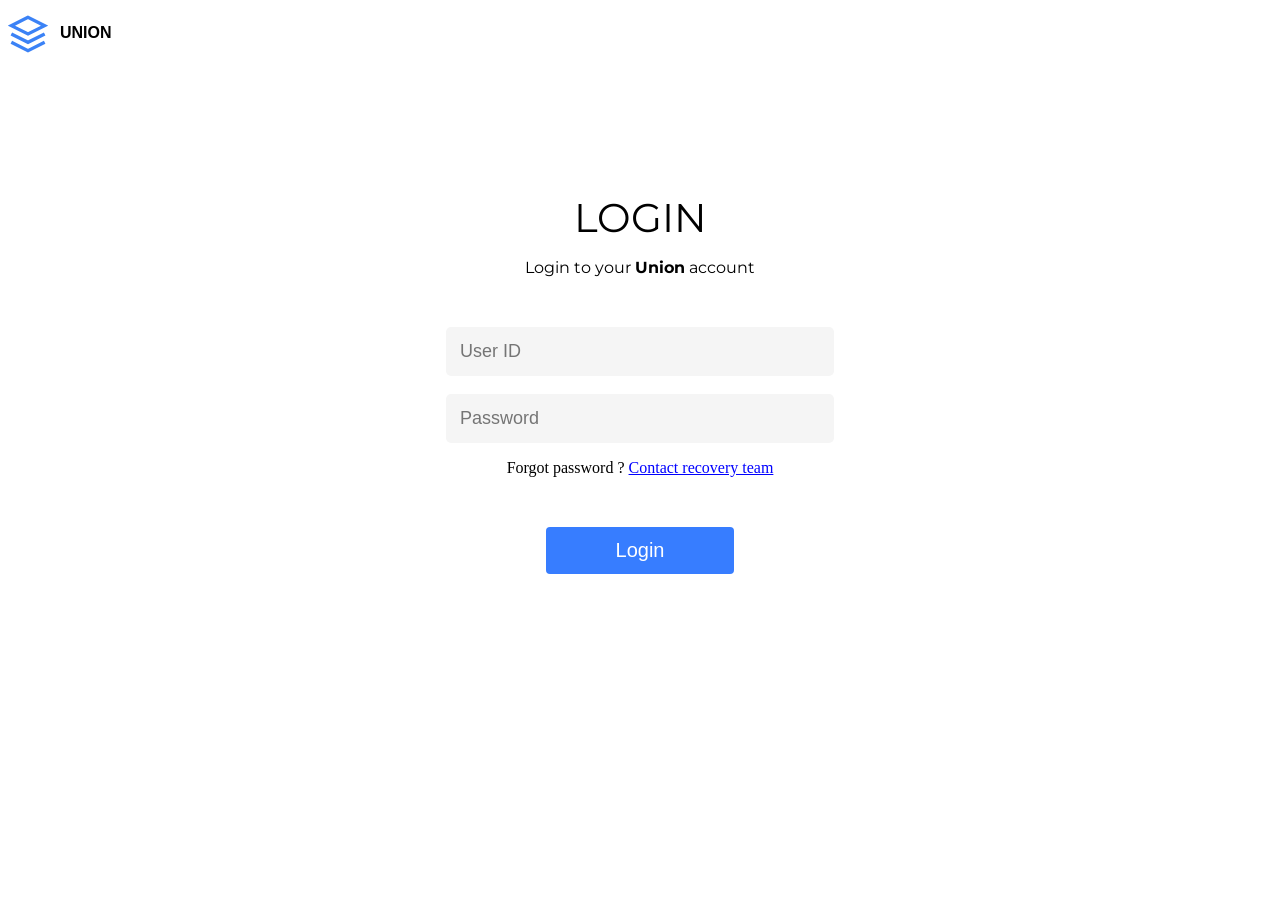
==== index.html @ 338052d1 "first-build" ====
<!DOCTYPE html>
<html lang="en">
    <head>
        <title>login | UNION Bank Account</title>
        <link rel="stylesheet" href="style.css">
        <link rel="preconnect" href="https://fonts.googleapis.com">
        <link rel="preconnect" href="https://fonts.gstatic.com" crossorigin>
        <link href="https://fonts.googleapis.com/css2?family=Montserrat:ital,wght@0,100..900;1,100..900&display=swap" rel="stylesheet">
    </head>
    <body>
        <div class="logo-container">
            <svg class="logo" width="40" height="40" viewBox="0 0 24 24" fill="none" stroke="#3b82f6" stroke-width="2">
                <path d="M12 2L2 7l10 5 10-5-10-5zM2 17l10 5 10-5M2 12l10 5 10-5"/>
            </svg>
            <div class="logo-text-container">
                <p class="logo-text">UNION</p>
            </div>            
        </div>
        <div class="main-body">
            <div class="main-interface">
                <div class="login-head-container">
                    <p class="login-head">LOGIN</p>
                    <p class="login-head-description">Login to your <b>Union</b> account</p>
                    <p class="wrong-credential"></p>
                </div>
                <div class="input-fields">
                    <div class="input-fields-ID">
                        <input class="User-ID" type="text" placeholder="User ID">
                    </div>
                    <div class="input-fields-Pass">
                        <input class="Password" type="password" placeholder="Password">
                    </div>
                    <div class="forgot-password-container">
                        <p class="forgot-password">Forgot password ?
                            <a href="www.placeholder.com" class="reset" target="_blank">Contact recovery team</a>
                        </p>
                    </div>
                </div>
                <div class="button-container">
                    <button class="login-button">Login</button>
                </div>           
            </div>
        </div>      
    </body>
</html>
---- style.css ----
body {
    background-color: white;
}

.main-body {
    text-align: center;
}

.main-interface {
    border: none;
    display: inline-block;
    width: 500px;
}

.logo {
    vertical-align: middle;
    display: inline-block;
}

.logo-text-container {
    display: inline-block;
    margin-left: 8px;
}

.logo-text {
    font-family: sans-serif;
    font-size: 16px;
    font-weight: bold;
}



.login-head-container {
    text-align: center;
    margin-bottom: 50px;
}

.login-head {
    font-family: Montserrat;
    font-size: 40px;
    margin-top: 15vh;
    margin-bottom: 0;
}

.login-head-description {
    font-family: Montserrat;
}

.wrong-credential {
    font-family: sans-serif;
    font-size: 14px;
    color: red;
}


.input-fields-ID {
    text-align: center;
    margin: 8px 0;
}

.User-ID {
    border: none;
    padding: 14px 14px;
    width: 360px;
    margin: 0px 0px 10px 0px;
    border-radius: 5px;
    outline: none;
    font-size: large;
    background-color: whitesmoke;

}

.input-fields-Pass {
    text-align: center;
    margin: 8px 0;
}

.Password {
    border: none;
    padding: 14px 14px;
    width: 360px;
    border-radius: 5px;
    outline: none;
    font-size: large;
    background-color: whitesmoke;
}

.forgot-password-container {
    text-align: center;
    margin-top: 0;
}

.reset {
    color: blue;
}

.button-container {
    text-align: center;
    margin-top: 50px;
    padding-bottom: 15vh;
}

.login-button {
    font-family: sans-serif;
    font-size: 20px;
    font-weight: 400;
    padding: 12px 70px;
    background-color: rgb(55, 125, 255);
    color: white;
    border: none;
    border-radius: 4px;
    cursor: pointer;
    transition: background-color 0.2s;
    
}

.login-button:hover {
    background-color: rgb(40, 105, 225);
}

.login-button:active {
    background-color: rgb(46, 94, 172);
}
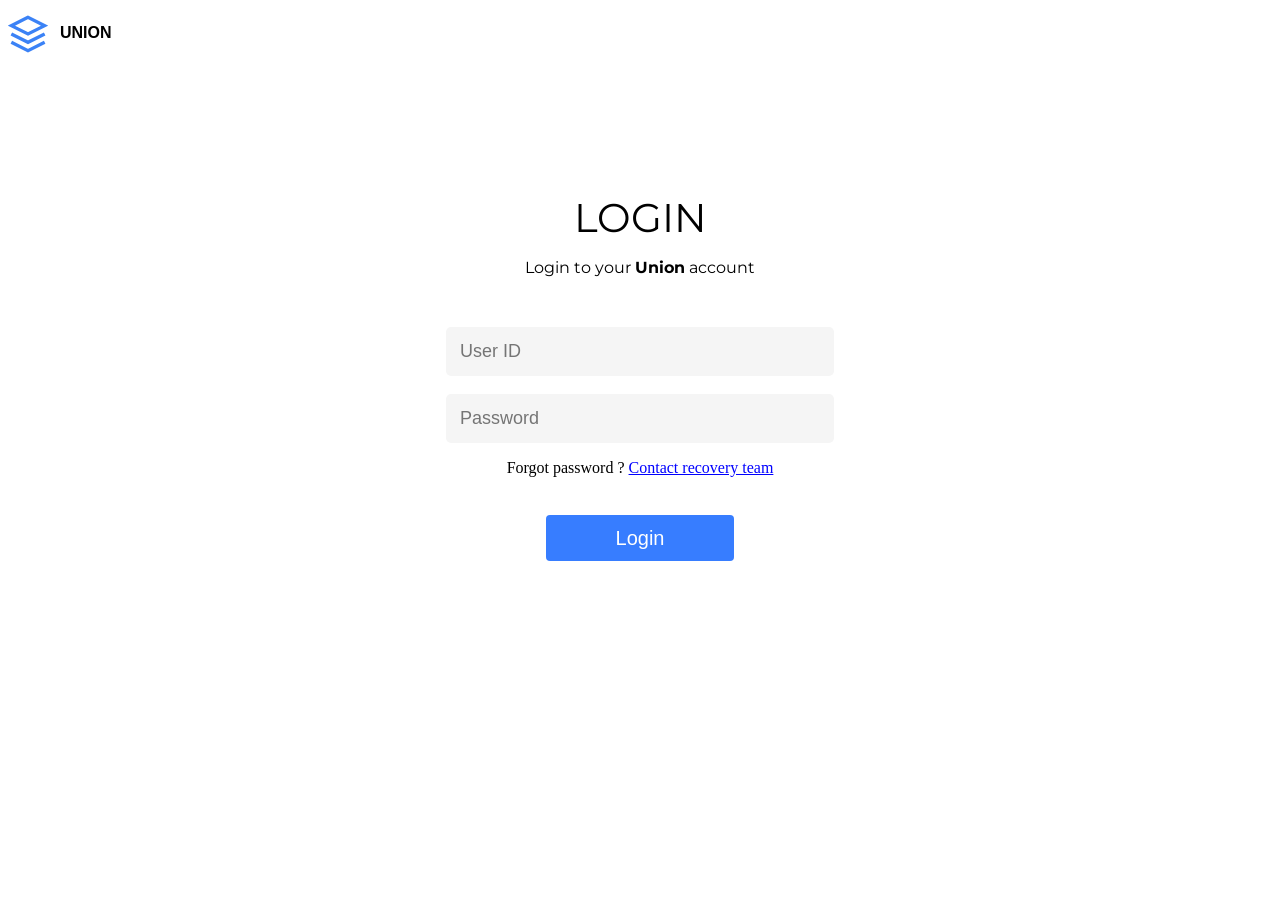
==== commit b9140670: ""full-page"" ====
--- a/index.html
+++ b/index.html
@@ -37,7 +37,7 @@
                     </div>
                 </div>
                 <div class="button-container">
-                    <button class="login-button">Login</button>
+                    <a class="login-button" href="www.placeholder.com">Login</a>
                 </div>           
             </div>
         </div>      
--- a/style.css
+++ b/style.css
@@ -111,6 +111,7 @@
     border-radius: 4px;
     cursor: pointer;
     transition: background-color 0.2s;
+    text-decoration: none;
     
 }
 
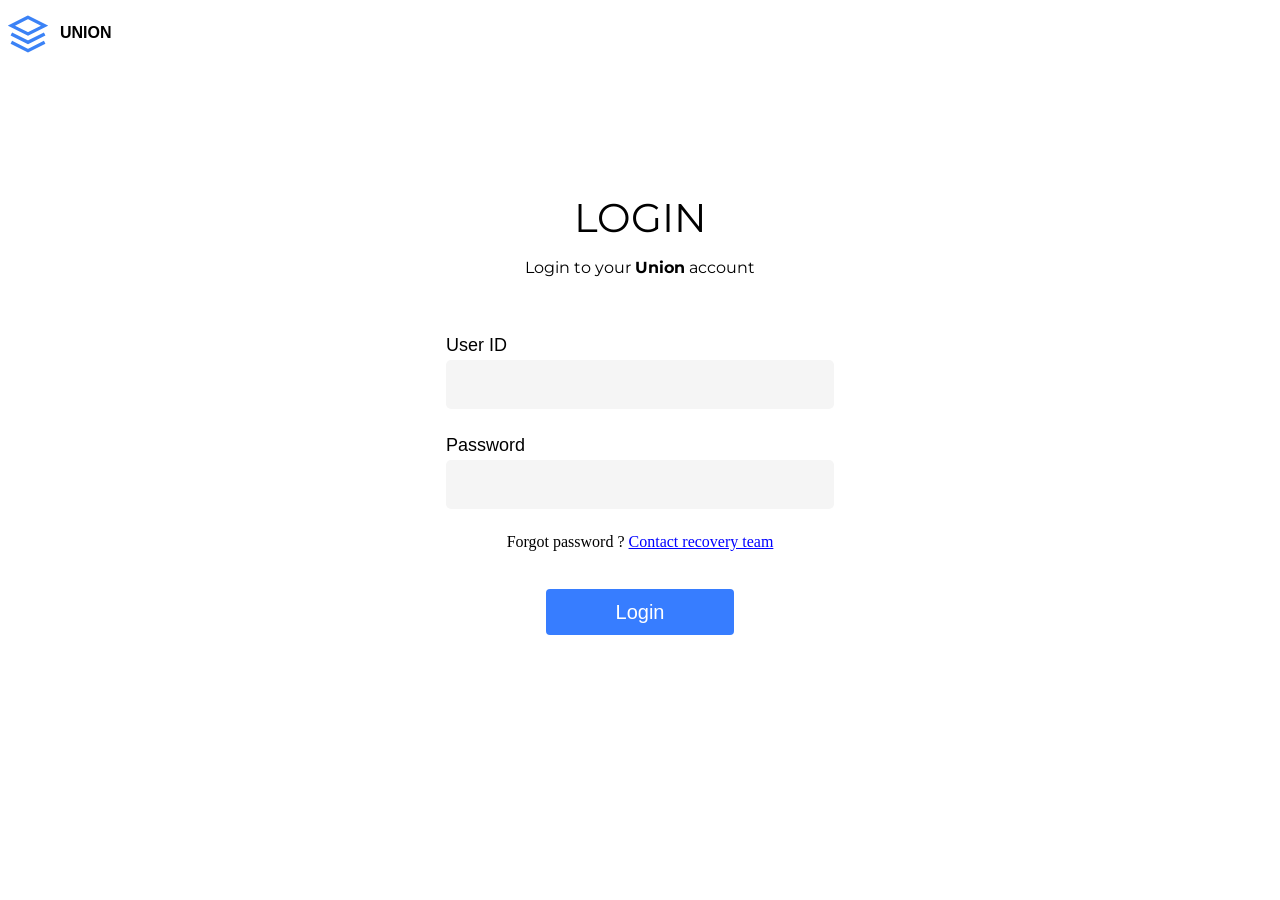
==== commit 5f58d0fe: "Union-login" ====
--- a/index.html
+++ b/index.html
@@ -25,10 +25,12 @@
                 </div>
                 <div class="input-fields">
                     <div class="input-fields-ID">
-                        <input class="User-ID" type="text" placeholder="User ID">
+                        <p class="user-id-label">User ID</p>
+                        <input class="User-ID" type="text">
                     </div>
                     <div class="input-fields-Pass">
-                        <input class="Password" type="password" placeholder="Password">
+                        <p class="password-label">Password</p>
+                        <input class="Password" type="password">
                     </div>
                     <div class="forgot-password-container">
                         <p class="forgot-password">Forgot password ?
--- a/style.css
+++ b/style.css
@@ -56,6 +56,14 @@
 .input-fields-ID {
     text-align: center;
     margin: 8px 0;
+    display: inline-block;
+}
+
+.user-id-label {
+    font-family: sans-serif;
+    text-align: start;
+    margin: 0px 0px 4px 0px;
+    font-size: 18px;
 }
 
 .User-ID {
@@ -73,6 +81,14 @@
 .input-fields-Pass {
     text-align: center;
     margin: 8px 0;
+    display: inline-block;
+}
+
+.password-label {
+    font-family: sans-serif;
+    text-align: start;
+    margin: 0px 0px 4px 0px;
+    font-size: 18px;
 }
 
 .Password {
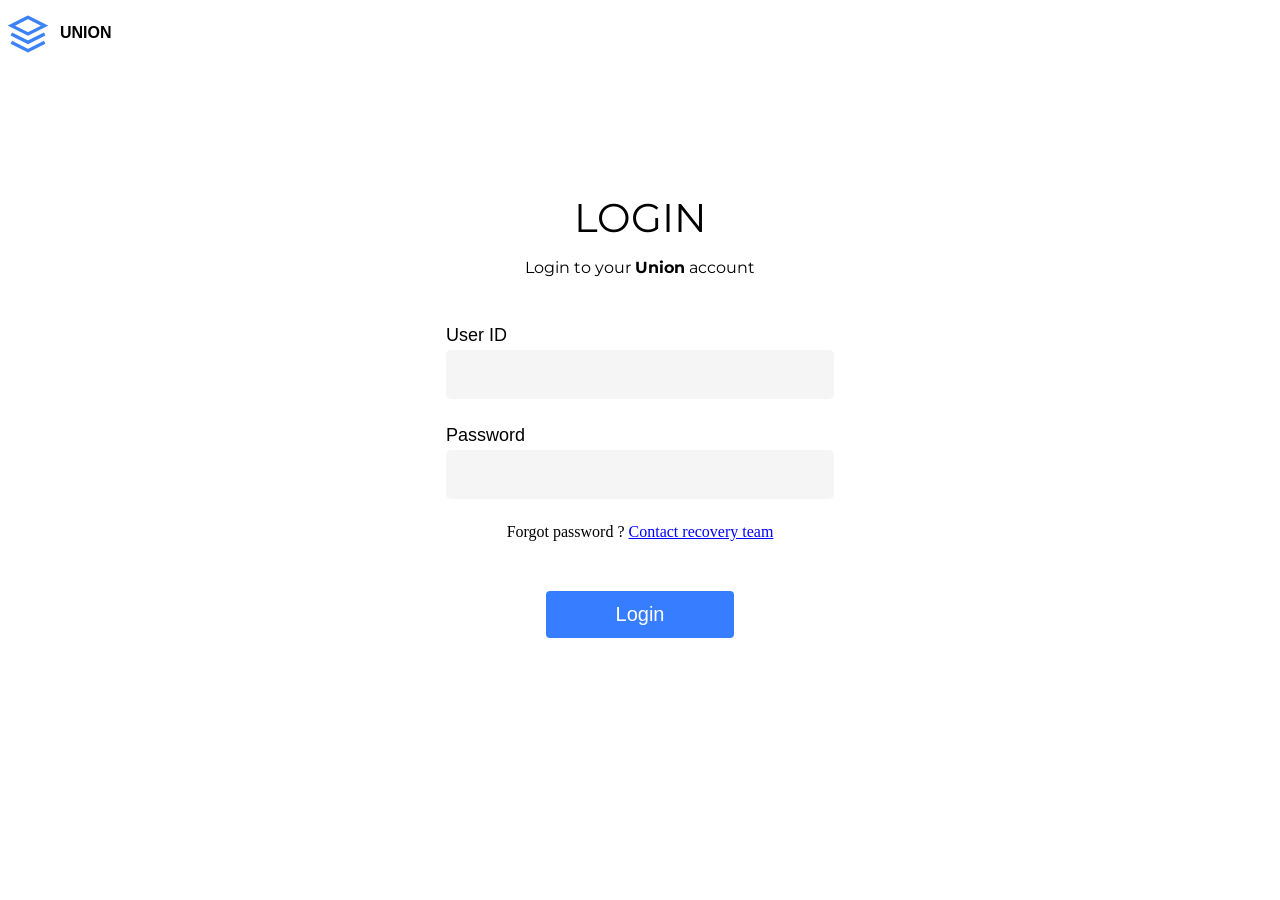
==== commit 50a95c31: "Proper-final-build" ====
--- a/index.html
+++ b/index.html
@@ -21,27 +21,28 @@
                 <div class="login-head-container">
                     <p class="login-head">LOGIN</p>
                     <p class="login-head-description">Login to your <b>Union</b> account</p>
-                    <p class="wrong-credential"></p>
+                    <p id="wrong-cred-popup" class="wrong-credential"></p>
                 </div>
                 <div class="input-fields">
                     <div class="input-fields-ID">
                         <p class="user-id-label">User ID</p>
-                        <input class="User-ID" type="text">
+                        <input id="id-user" class="User-ID" type="text">
                     </div>
                     <div class="input-fields-Pass">
                         <p class="password-label">Password</p>
-                        <input class="Password" type="password">
+                        <input id="user-password" class="Password" type="password">
                     </div>
                     <div class="forgot-password-container">
                         <p class="forgot-password">Forgot password ?
-                            <a href="www.placeholder.com" class="reset" target="_blank">Contact recovery team</a>
+                            <a href="recovery-team.html" class="reset" target="_blank">Contact recovery team</a>
                         </p>
                     </div>
                 </div>
                 <div class="button-container">
-                    <a class="login-button" href="www.placeholder.com">Login</a>
+                    <button id="login" class="login-button">Login</button>
                 </div>           
             </div>
         </div>      
     </body>
+    <script src="index.js"></script>
 </html>
--- a/style.css
+++ b/style.css
@@ -32,7 +32,7 @@
 
 .login-head-container {
     text-align: center;
-    margin-bottom: 50px;
+    margin-bottom: 40px;
 }
 
 .login-head {
@@ -47,9 +47,11 @@
 }
 
 .wrong-credential {
-    font-family: sans-serif;
+    font-family: Montserrat;
     font-size: 14px;
     color: red;
+    margin-bottom: 0;
+    margin-top: 16px;
 }
 
 
